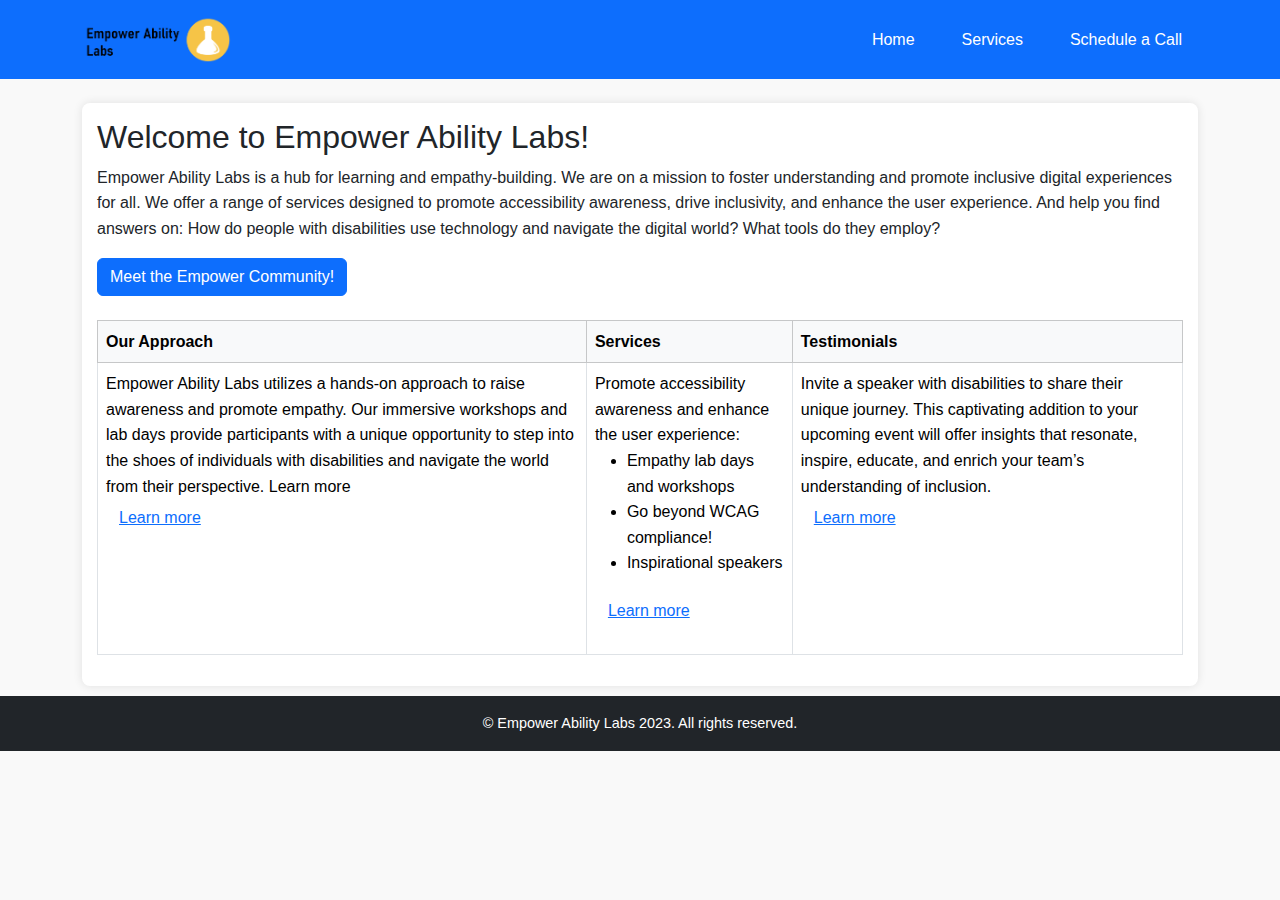
==== index.html @ b4a82442 "Add files via upload" ====
<!DOCTYPE html>
<html lang="en">
<head>
  <meta charset="UTF-8">
  <meta name="viewport" content="width=device-width, initial-scale=1.0">
  <meta name="description" content="Empower Ability Labs - Single Page Navigation">
  <title>Empower Ability Labs</title>
  <link href="https://cdn.jsdelivr.net/npm/bootstrap@5.3.1/dist/css/bootstrap.min.css" rel="stylesheet">
  <link rel="stylesheet" href="EmpowerAbilityLab.css">
  <style>
    .section { display: none; } /* Hide sections by default */
    .section.active { display: block; } /* Show active section */
  </style>
</head>
<body>
  <!-- Header -->
  <header class="container-fluid bg-primary text-white p-3">
    <div class="container d-flex justify-content-between align-items-center">
      <img src="images/empowerabilitylabslogo.png" alt="Empower Ability Labs Logo" width="150">
      <nav>
        <ul class="nav">
          <li class="nav-item"><a class="nav-link text-white" href="#" onclick="showSection('home')">Home</a></li>
          <li class="nav-item"><a class="nav-link text-white" href="#" onclick="showSection('services')">Services</a></li>
          <li class="nav-item"><a class="nav-link text-white" href="#" onclick="showSection('schedule-call')">Schedule a Call</a></li>
        </ul>
      </nav>
    </div>
  </header>

  <!-- Main Content -->
  <main class="container mt-4">
    <!-- Home Section -->
    
    <!-- Home Section -->
    <section id="home" class="section active">
        <h2>Welcome to Empower Ability Labs!</h2>
        <p>Empower Ability Labs is a hub for learning and empathy-building. We are on a mission to foster understanding and promote inclusive digital experiences for all.
           We offer a range of services designed to promote accessibility awareness, drive inclusivity, and enhance the user experience. 
           And help you find answers on: How do people with disabilities use technology and navigate the digital world? What tools do they employ?</p>

        <button class="btn btn-primary" onclick="openModal()">Meet the Empower Community!</button>

        <!-- Lightbox/Modal -->
        <div id="communityModal" class="modal" style="display: none;">
            <div class="modal-content">
                <div class="modal-header">
                    <h5>Community Steering Committee</h5>
                    <button class="btn-close" onclick="closeModal()">×</button>
                </div>
                <div class="modal-body">
                    <p>We get <b>aha!</b> moments from product managers who try our services for the first time. 
                       We offered many lab days, workshops, and usability testing services to many companies and organizations including:</p>
                    <ul>
                        <li>McGill University</li>
                        <li>Walmart.ca</li>
                        <li>Apple.ca</li>
                        <li>Google.ca</li>
                        <li>Government of Canada</li>
                    </ul>
                </div>
            </div>
        </div>

        <!-- Table Content -->
        <div class="table-responsive mt-4">
            <table class="table table-bordered">
                <thead class="table-light">
                    <tr>
                        <th>Our Approach</th>
                        <th>Services</th>
                        <th>Testimonials</th>
                    </tr>
                </thead>
                <tbody>
                    <tr>
                        <td>
                          Empower Ability Labs utilizes a hands-on approach to raise awareness and promote empathy. Our immersive workshops and lab days provide participants with a unique opportunity to step into the shoes of individuals with disabilities and navigate the world from their perspective.

Learn more  

                            
                            <p><a href="https://www.google.com/search/howsearchworks/our-approach/" target="_blank" class="btn btn-link">Learn more</a></p>
                        </td>
                        <td>
                            Promote accessibility awareness and enhance the user experience:
                            <ul>
                                <li>Empathy lab days and workshops</li>
                                <li>Go beyond WCAG compliance!</li>
                                <li>Inspirational speakers</li>
                            </ul>
                            <p><a href="https://www.elevenways.be/en/services" target="_blank" class="btn btn-link">Learn more</a></p>
                        </td>
                        <td>
                            Invite a speaker with disabilities to share their unique journey. This captivating addition to your upcoming event will offer insights that resonate, 
                            inspire, educate, and enrich your team’s understanding of inclusion.
                            <p><a href="https://dictionary.cambridge.org/us/dictionary/english/testimonial" target="_blank" class="btn btn-link">Learn more</a></p>
                        </td>
                    </tr>
                </tbody>
            </table>
        </div>
    </section>

    <script>
        // Open the modal
        function openModal() {
            document.getElementById('communityModal').style.display = 'flex';
        }

        // Close the modal
        function closeModal() {
            document.getElementById('communityModal').style.display = 'none';
        }
    </script>

      

      <div id="communityModal" class="modal">
        <div class="modal-content">
          <div class="modal-header">
            <h5>Community Steering Committee</h5>
            <button class="btn-close" onclick="closeModal()">×</button>
          </div>
          <div class="modal-body">
            <p>We get aha! moments from product managers who try our services for the first time. We offered many lab days, workshops, and usability testing services to many companies and organizations, including:</p>
            <ul>
              <li>McGill University</li>
              <li>Walmart.ca</li>
              <li>Apple.ca</li>
              <li>Google.ca</li>
              <li>Government of Canada</li>
            </ul>
          </div>
        </div>
      </div>

      
     
      

    <!-- Services Section -->
    <section id="services" class="section">
      <h2>Our Services</h2>
      <p>Dedicated space or programs designed to cultivate empathy and understanding among individuals towards the challenges  faced by people with disabilities in using technology and interacting with various environments.</p> 
      <h3>Empathy Lab Days and Workshops</h3>
      <p>The lab days and workshops typically provide hands-on experiences, simulations, and interactions with assistive technologies, tools, and scenarios that replicate the obstacles individuals with disabilities encounter daily.</p>

      <h3>Inspirational Speakers</h3>
      <p>Invite a speaker with disabilities to share their unique journey. This captivating addition to your upcoming event will offer insights that resonate, inspire, educate, and enrich your team’s collective understanding of inclusion.</p>

      <h3>Usability Testing</h3>
      <p>Go beyond WCAG! Involve individuals with disabilities in usability testing to gather valuable insights for refining product strategy and identifying accessibility concerns at an early stage when solutions are more feasible and cost-effective. 
      You have access to a diverse community of people with disabilities, who use various assistive technologies. With technical expertise ranging from novice to expert, our community can support your product lifecycle from user research, to design, to QA.</p>
    </section>

    <!-- Schedule a Call Section -->
    <section id="schedule-call" class="section">
      <h2>Schedule a Call</h2>
     
      <form onsubmit="handleSubmit(event)">
        <div class="mb-3">
          <label for="business-name" class="form-label">Business Name</label>
          <input type="text" class="form-control" id="business-name" placeholder="Your Business Name" required>
        </div>
        <div class="mb-3">
          <label for="phone-number" class="form-label">Phone Number</label>
          <input type="tel" class="form-control" id="phone-number" placeholder="613-123-1234" required>
        </div>
        <div class="mb-3">
          <label for="email" class="form-label">Email</label>
          <input type="email" class="form-control" id="email" placeholder="name@example.com" required>
        </div>
        <div class="mb-3">
          <label class="form-label">What would you like to talk about?</label>
          <div class="form-check">
            <input class="form-check-input" type="checkbox" id="awareness">
            <label class="form-check-label" for="awareness">Awareness lab days and workshops</label>
          </div>
          <div class="form-check">
            <input class="form-check-input" type="checkbox" id="speaker" onclick="toggleEventDetails()">
            <label class="form-check-label" for="speaker">Invite a speaker with disabilities to your event</label>
          </div>
          <div class="form-check">
            <input class="form-check-input" type="checkbox" id="usability">
            <label class="form-check-label" for="usability">Usability testing</label>
          </div>
        </div>
        <div class="mb-3" id="event-details-container" style="display: none;">
          <label for="event-details" class="form-label">Tell us about your event</label>
          <textarea class="form-control" id="event-details" rows="4" placeholder="Details about your event"></textarea>
        </div>
        <div class="form-check form-switch mb-3">
          <label class="form-check-label" for="receive-emails">Receive emails about updates and services</label>
          <input class="form-check-input" type="checkbox" id="receive-emails">
        </div>
        <button type="submit" class="btn btn-primary">Schedule a Call</button>
        <div id="message" class="mt-3"></div>
      </form>
    </section>
  </main>

  <!-- Footer -->
  <footer class="container-fluid bg-dark text-white text-center py-3">
    © Empower Ability Labs 2023. All rights reserved.
  </footer>

  <script>
    function showSection(sectionId) {
      const sections = document.querySelectorAll('.section');
      sections.forEach(section => section.classList.remove('active'));
      const selectedSection = document.getElementById(sectionId);
      if (selectedSection) selectedSection.classList.add('active');
    }

    function openModal() {
      const modal = document.getElementById('communityModal');
      modal.style.display = 'flex';
    }

    function closeModal() {
      const modal = document.getElementById('communityModal');
      modal.style.display = 'none';
    }

    function toggleEventDetails() {
      const eventDetailsContainer = document.getElementById("event-details-container");
      const speakerCheckbox = document.getElementById("speaker");
      if (speakerCheckbox.checked) {
        eventDetailsContainer.style.display = "block";
      } else {
        eventDetailsContainer.style.display = "none";
      }
    }

    function handleSubmit(event) {
      event.preventDefault();
      const messageContainer = document.getElementById("message");
      const emailField = document.getElementById("email");
      if (emailField.value) {
        messageContainer.innerHTML = '<p class="text-success">Thank you! Your request has been submitted successfully.</p>';
      } else {
        messageContainer.innerHTML = '<p class="text-danger">Error: Please fill out all required fields.</p>';
      }
    }
  </script>
</body>
</html>
---- EmpowerAbilityLab.css ----
/* General Styles */
body {
    font-family: Arial, sans-serif;
    line-height: 1.6;
    margin: 0;
    padding: 0;
    background-color: #f9f9f9;
}

header {
    background-color: #007bff;
    color: white;
}

header h1 {
    margin: 0;
}

nav ul {
    list-style: none;
    padding: 0;
    margin: 0;
    display: flex;
}

nav ul li {
    margin-left: 15px;
}

nav ul li a {
    text-decoration: none;
    color: white;
    font-weight: bold;
}

main section {
    padding: 15px;
    background: white;
    margin-bottom: 10px;
    border-radius: 8px;
    box-shadow: 0 0 10px rgba(0, 0, 0, 0.1);
}

footer {
    font-size: 0.9em;
}

footer a {
    color: #ddd;
    text-decoration: none;
}
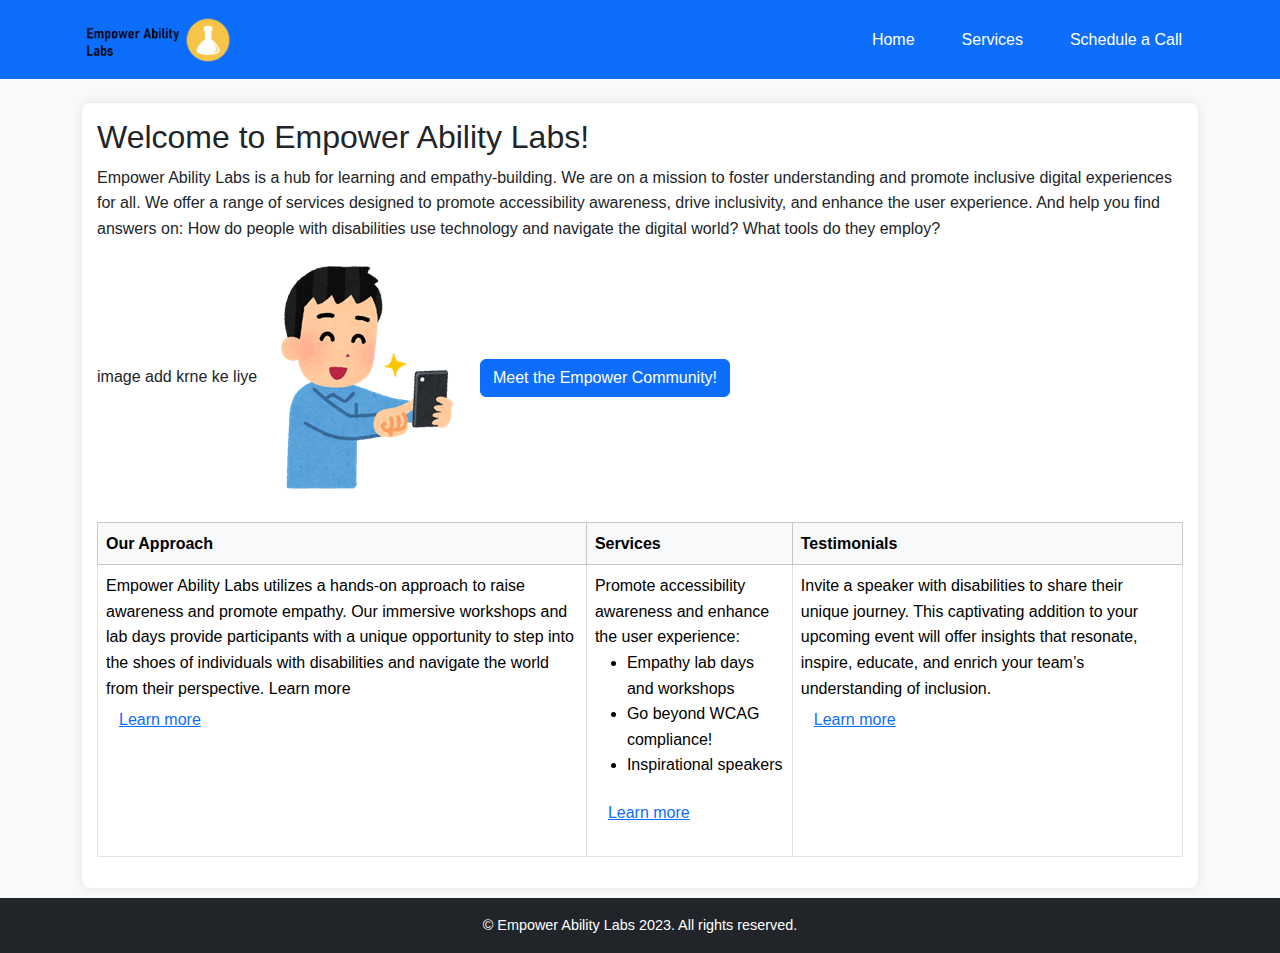
==== commit 0c42b8ee: "Update index.html" ====
--- a/index.html
+++ b/index.html
@@ -39,7 +39,8 @@
            We offer a range of services designed to promote accessibility awareness, drive inclusivity, and enhance the user experience. 
            And help you find answers on: How do people with disabilities use technology and navigate the digital world? What tools do they employ?</p>
 
-        <button class="btn btn-primary" onclick="openModal()">Meet the Empower Community!</button>
+       image add krne ke liye
+<img src="images/scheduleacall.png" alt="Schedule a Call"> <button class="btn btn-primary" onclick="openModal()">Meet the Empower Community!</button>
 
         <!-- Lightbox/Modal -->
         <div id="communityModal" class="modal" style="display: none;">
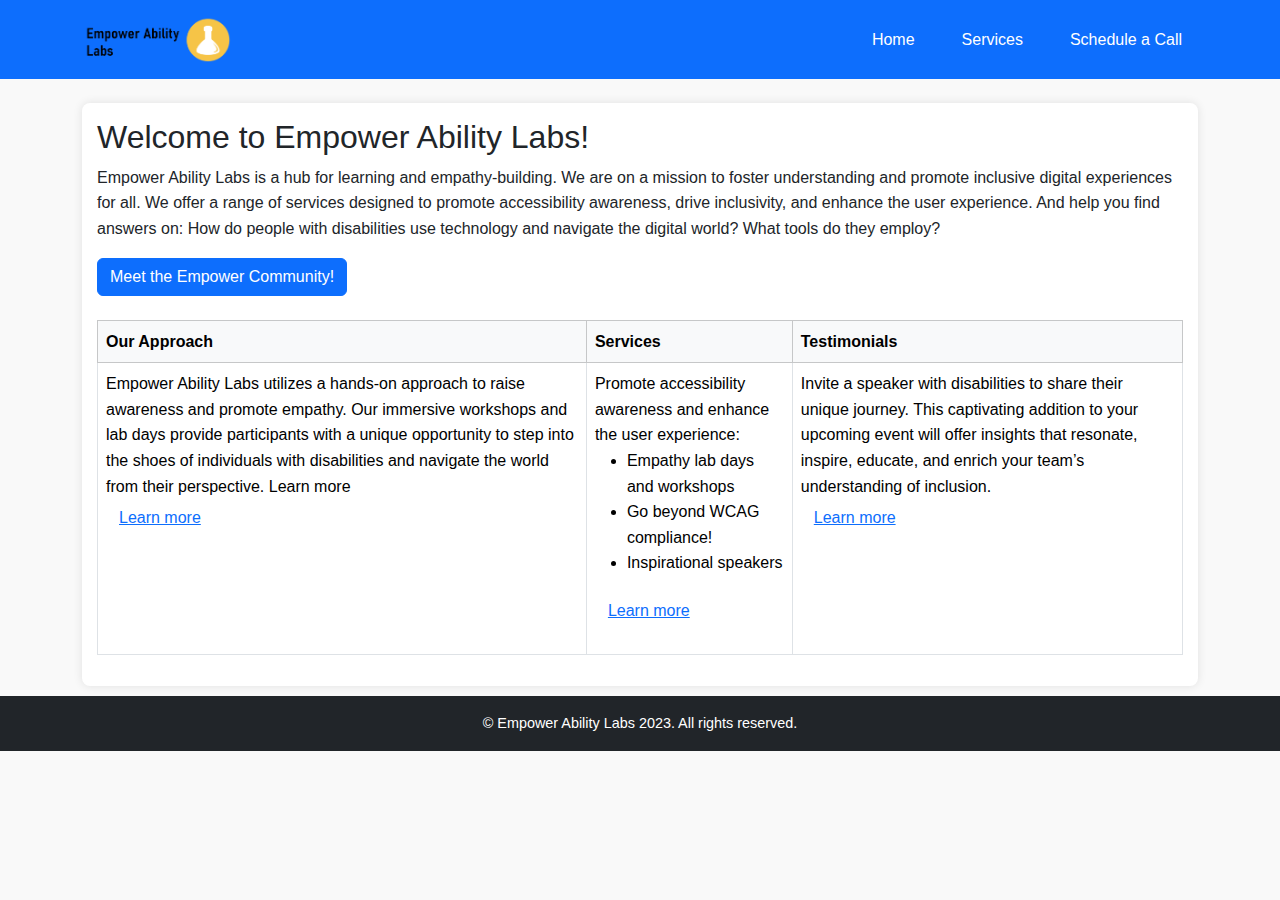
==== commit 968add26: "Update index.html" ====
--- a/index.html
+++ b/index.html
@@ -39,8 +39,7 @@
            We offer a range of services designed to promote accessibility awareness, drive inclusivity, and enhance the user experience. 
            And help you find answers on: How do people with disabilities use technology and navigate the digital world? What tools do they employ?</p>
 
-       image add krne ke liye
-<img src="images/scheduleacall.png" alt="Schedule a Call"> <button class="btn btn-primary" onclick="openModal()">Meet the Empower Community!</button>
+       <button class="btn btn-primary" onclick="openModal()">Meet the Empower Community!</button>
 
         <!-- Lightbox/Modal -->
         <div id="communityModal" class="modal" style="display: none;">
